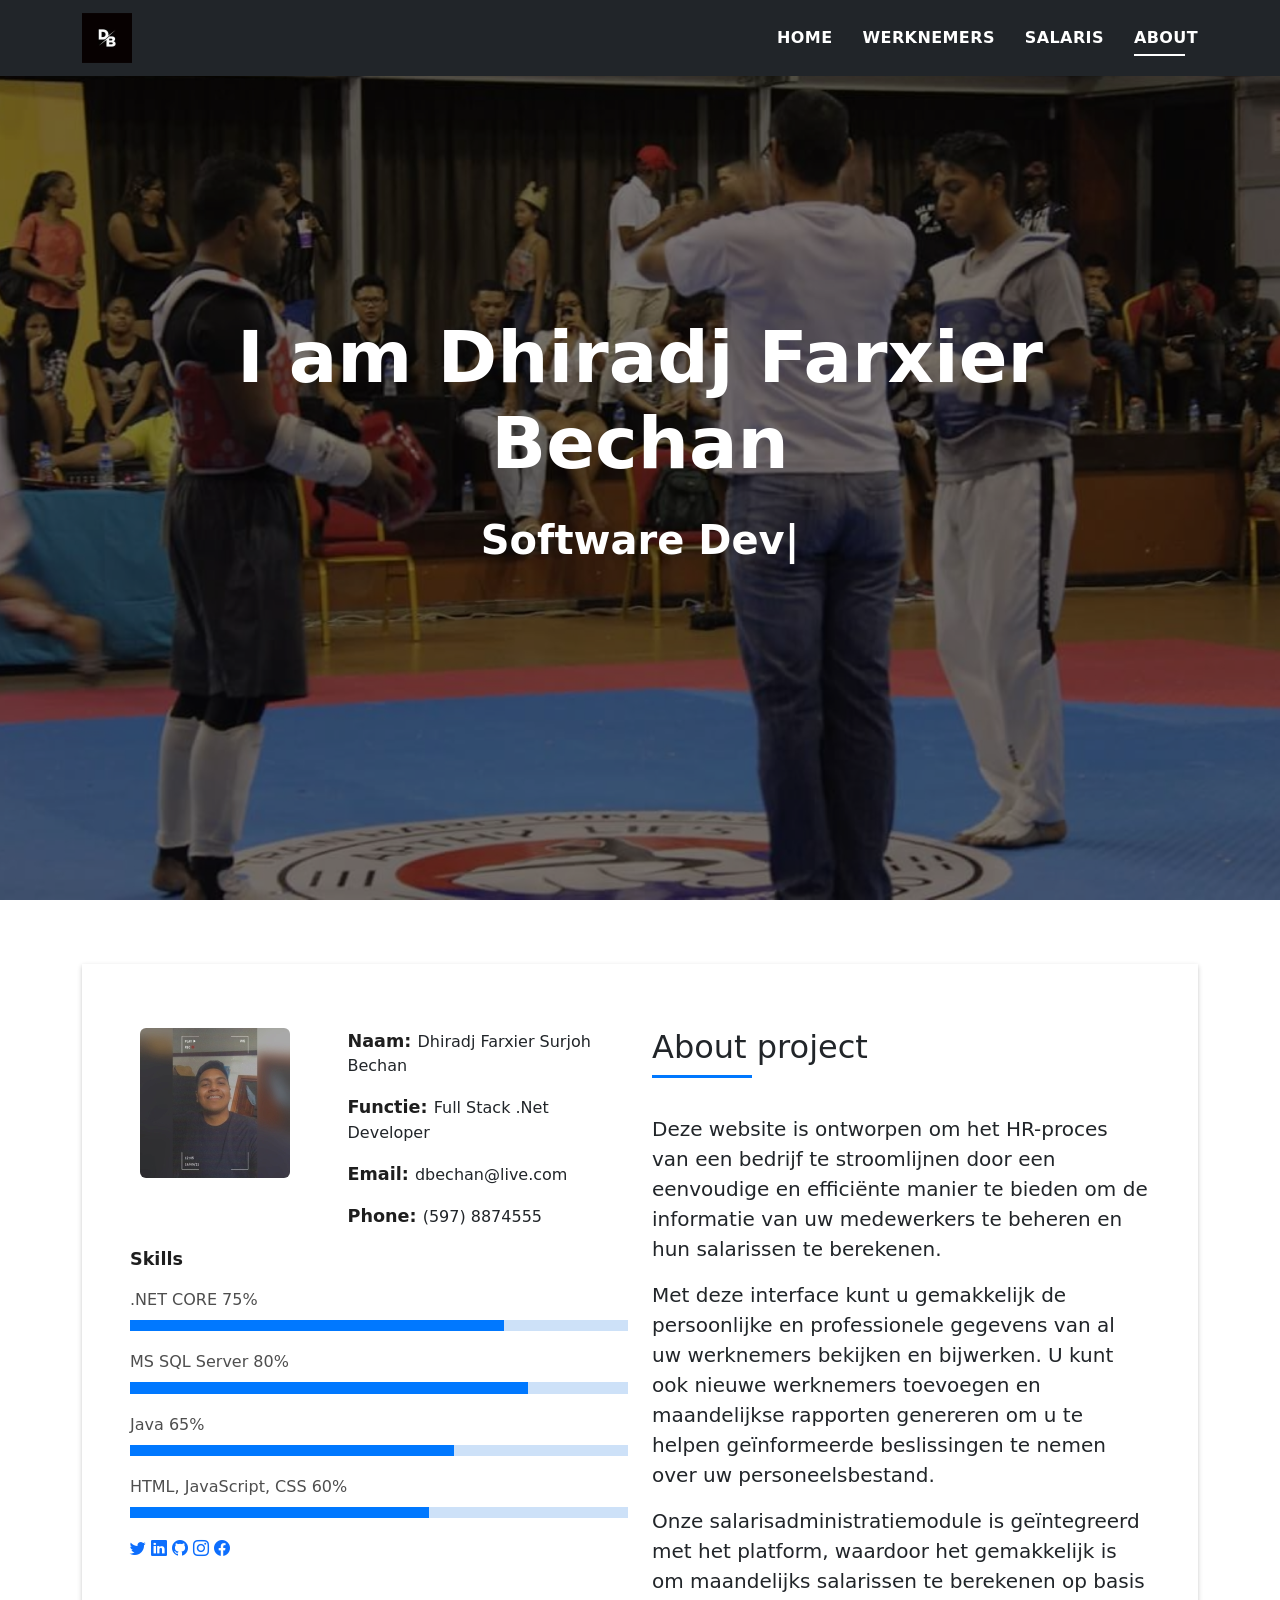
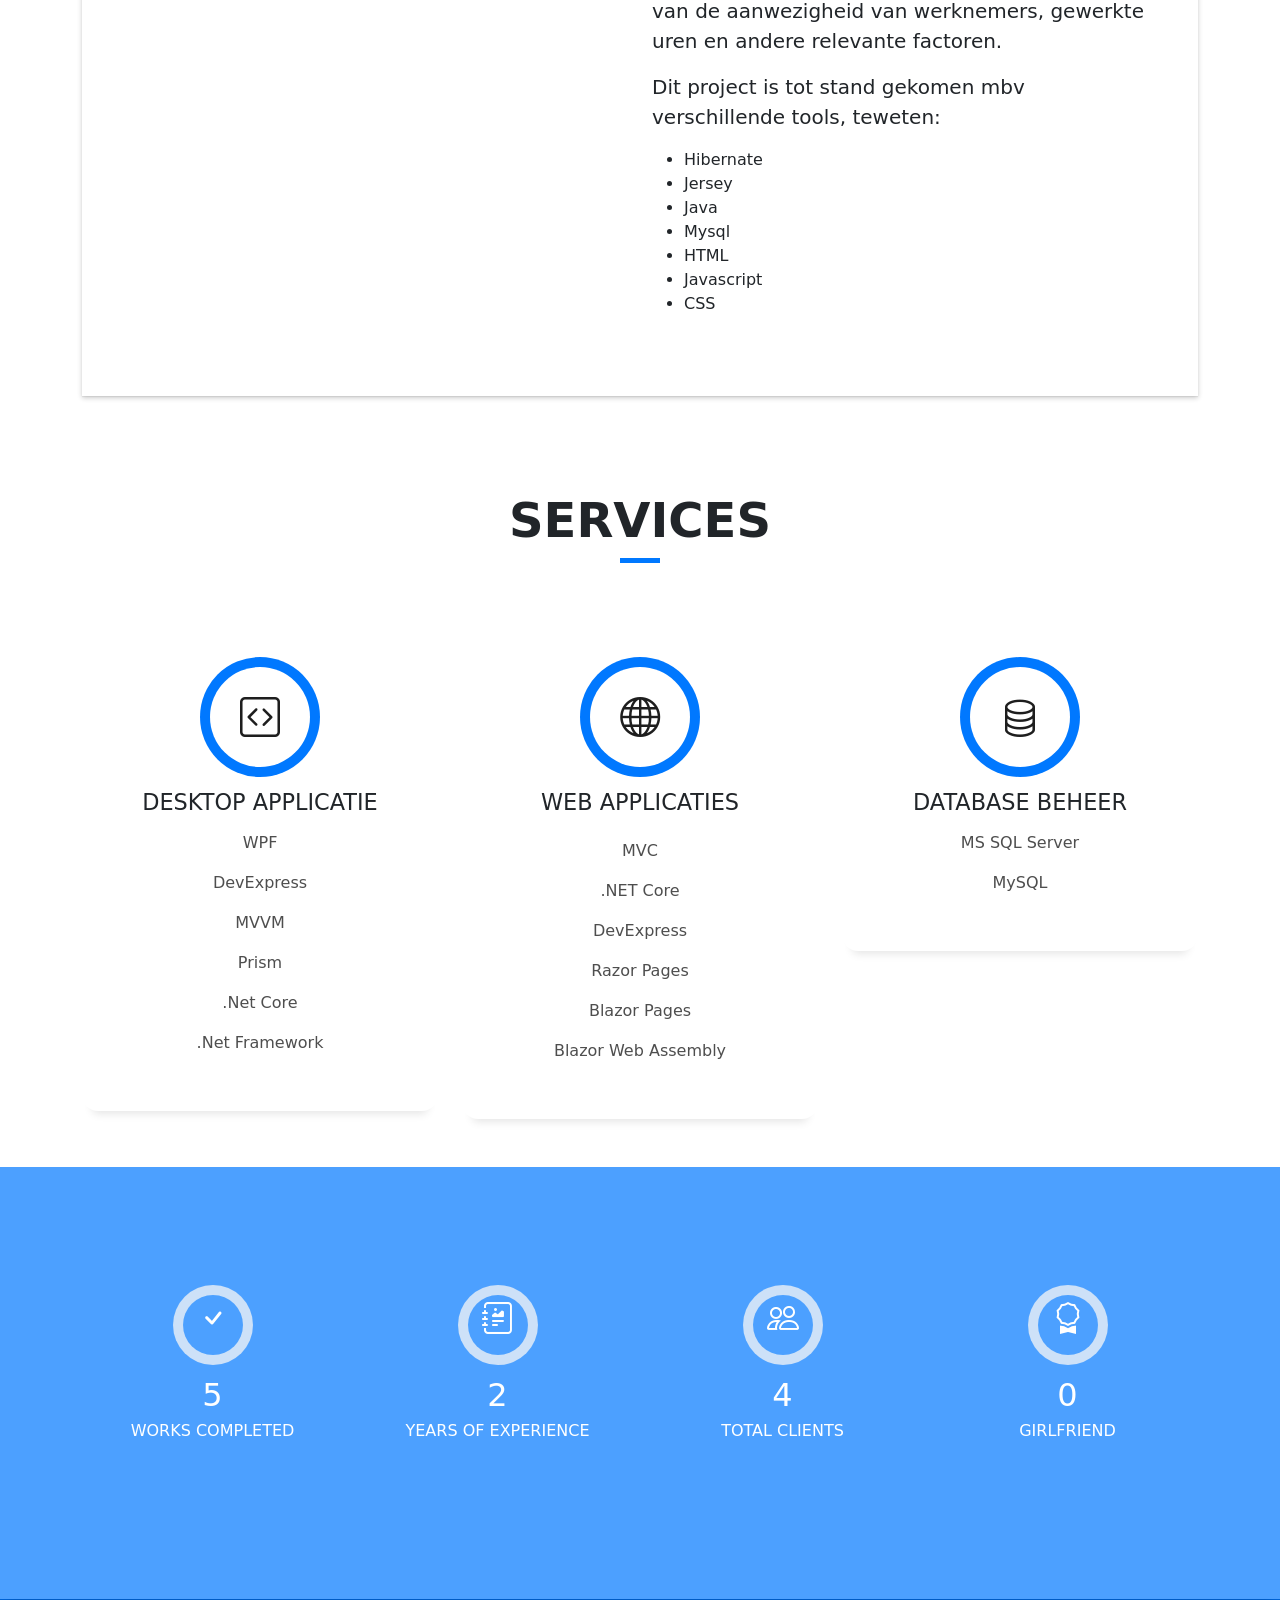
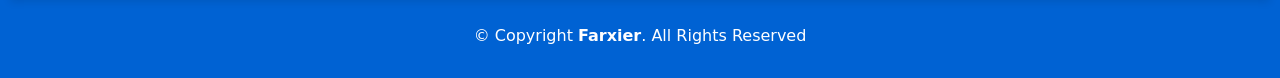
==== src/main/WebApp/html/About.html @ 369d9d8a "Initial commit" ====
<!DOCTYPE html>
<html lang="en">

<head>
  <meta charset="utf-8">
  <meta content="width=device-width, initial-scale=1.0" name="viewport">

  <title>About</title>
  <meta content="" name="description">
  <meta content="" name="keywords">

  <!-- Favicons -->
  <!--<link href="../assets/img/favicon.png" rel="icon">
  <link href="../assets/img/apple-touch-icon.png" rel="apple-touch-icon">
-->
  <!-- Vendor CSS Files -->
  <link href="../assets/vendor/bootstrap/css/bootstrap.min.css" rel="stylesheet">
  <link href="../assets/vendor/bootstrap-icons/bootstrap-icons.css" rel="stylesheet">
  <link href="../assets/vendor/glightbox/css/glightbox.min.css" rel="stylesheet">
  <link href="../assets/vendor/swiper/swiper-bundle.min.css" rel="stylesheet">

  <!-- Template Main CSS File -->
  <link rel="stylesheet" href="../css/style.css">
  <link href="https://cdn.jsdelivr.net/npm/bootstrap@5.3.0-alpha1/dist/css/bootstrap.min.css" rel="stylesheet" integrity="sha384-GLhlTQ8iRABdZLl6O3oVMWSktQOp6b7In1Zl3/Jr59b6EGGoI1aFkw7cmDA6j6gD" crossorigin="anonymous">


</head>

<body>

<header>
  <nav class="navbar fixed-top navbar-expand-lg navbar-dark bg-dark">
    <div class="container">
      <a class="navbar-brand" href="HomePage.html"><img src="../assets/DB.jpeg" width="50" height="50" alt="Bootstrap"></a>
      <nav id="navbar" class="navbar">
        <ul>
          <li><a class="nav-link scrollto " href="HomePage.html">Home</a></li>
          <li><a class="nav-link scrollto " href="Werknemer.html">Werknemers</a></li>
          <li><a class="nav-link scrollto " href="Salaris.html">Salaris</a></li>
          <li><a class="nav-link scrollto active" href="About.html">About</a></li>
        </ul>
        <i class="bi bi-list mobile-nav-toggle"></i>
      </nav><!-- .navbar -->
    </div>
  </nav>
</header>


  <!-- ======= Hero Section ======= -->
  <div id="hero" class="hero route bg-image" style="background-image: url(../assets/img/TKD.jpg)">
    <div class="overlay-itro"></div>
    <div class="hero-content display-table">
      <div class="table-cell">
        <div class="container">
          <!--<p class="display-6 color-d">Hello, world!</p>-->
          <h1 class="hero-title mb-4">I am Dhiradj Farxier Bechan</h1>
          <p class="hero-subtitle"><span class="typed" data-typed-items="Software Developer, Voetballer, Taekwondoka"></span></p>
          <!--<p class="pt-3"><a class="btn btn-primary btn js-scroll px-4" href="#about" role="button">Learn More</a></p>-->
        </div>
      </div>
    </div>
  </div><!-- End Hero Section -->

  <main id="main">

    <!-- ======= About Section ======= -->
    <section id="about" class="about-mf sect-pt4 route">
      <div class="container">
        <div class="row">
          <div class="col-sm-12">
            <div class="box-shadow-full">
              <div class="row">
                <div class="col-md-6">
                  <div class="row">
                    <div class="col-sm-6 col-md-5">
                      <div class="about-img">
                        <img src="../assets/img/DB12.jpg" class="img-fluid rounded b-shadow-a" alt="">
                      </div>
                    </div>
                    <div class="col-sm-6 col-md-7">
                      <div class="about-info">
                        <p><span class="title-s">Naam: </span> <span>Dhiradj Farxier Surjoh Bechan</span></p>
                        <p><span class="title-s">Functie: </span> <span>Full Stack .Net Developer</span></p>
                        <p><span class="title-s">Email: </span> <span>dbechan@live.com</span></p>
                        <p><span class="title-s">Phone: </span> <span>(597) 8874555</span></p>
                      </div>
                    </div>
                  </div>
                  <div class="skill-mf">
                    <p class="title-s">Skills</p>
                    <span>.NET CORE</span> <span class="pull-right">75%</span>
                    <div class="progress">
                      <div class="progress-bar" role="progressbar" style="width: 75%;" aria-valuenow="75" aria-valuemin="0" aria-valuemax="100"></div>
                    </div>
                    <span>MS SQL Server</span> <span class="pull-right">80%</span>
                    <div class="progress">
                      <div class="progress-bar" role="progressbar" style="width: 80%" aria-valuenow="80" aria-valuemin="0" aria-valuemax="100"></div>
                    </div>
                    <span>Java</span> <span class="pull-right">65%</span>
                    <div class="progress">
                      <div class="progress-bar" role="progressbar" style="width: 65%" aria-valuenow="65" aria-valuemin="0" aria-valuemax="100"></div>
                    </div>
                    <span>HTML, JavaScript, CSS</span> <span class="pull-right">60%</span>
                    <div class="progress">
                      <div class="progress-bar" role="progressbar" style="width: 60%" aria-valuenow="60" aria-valuemin="0" aria-valuemax="100"></div>
                    </div>
                    <div class="social-links">
                      <a class="twitter" href="https://twitter.com/DHIRADJFSBECHAN"><i class="bi bi-twitter"></i></a>
                      <a class="linkedin" href="https://www.linkedin.com/in/dhiradj-bechan-456a731a1/"><i class="bi bi-linkedin "></i></a>
                      <a class="github" href="https://github.com/FarxierB"><i class="bi bi-github "></i></a>
                      <a class="instagram" href="https://www.instagram.com/dhiradj_b/"><i class="bi bi-instagram "></i></a>
                      <a class="facebook" href="https://www.facebook.com/dhiradj.bechan/"><i class="bi bi-facebook "></i></a>
                    </div>
                  </div>
                </div>
                <div class="col-md-6">
                  <div class="about-me pt-4 pt-md-0">
                    <div class="title-box-2">
                      <h5 class="title-left">
                        About project
                      </h5>
                    </div>
                    <p class="lead">
                      Deze website is ontworpen om het HR-proces van een bedrijf te stroomlijnen door een eenvoudige en efficiënte manier te bieden om de
                      informatie van uw medewerkers te beheren en hun salarissen te berekenen.
                    </p>
                    <p class="lead">
                      Met deze interface kunt u gemakkelijk de persoonlijke en professionele gegevens van al uw werknemers bekijken en bijwerken.
                      U kunt ook nieuwe werknemers toevoegen en maandelijkse rapporten genereren om u te helpen geïnformeerde beslissingen te nemen over uw personeelsbestand.
                    </p>
                    <p class="lead">
                      Onze salarisadministratiemodule is geïntegreerd met het platform, waardoor het gemakkelijk is om maandelijks salarissen te
                      berekenen op basis van de aanwezigheid van werknemers, gewerkte uren en andere relevante factoren.
                  </p>
                    <p class="lead">
                    Dit project is tot stand gekomen mbv verschillende tools, teweten:
                    <ul>
                      <li>Hibernate</li>
                      <li>Jersey</li>
                      <li>Java</li>
                      <li>Mysql</li>
                      <li>HTML</li>
                      <li>Javascript</li>
                      <li>CSS</li>
                    </ul>
                    </p>
                  </div>
                </div>
              </div>
            </div>
          </div>
        </div>
      </div>
    </section><!-- End About Section -->

    <!-- ======= Services Section ======= -->
    <section id="services" class="services-mf pt-5 route">
      <div class="container">
        <div class="row">
          <div class="col-sm-12">
            <div class="title-box text-center">
              <h3 class="title-a">
                Services
              </h3>
              <!--<p class="subtitle-a">
                De services die ik provide zijn:
              </p>-->
              <div class="line-mf"></div>
            </div>
          </div>
        </div>
        <div class="row">
          <div class="col-md-4">
            <div class="service-box">
              <div class="service-ico">
                <span class="ico-circle"><i class="bi bi-code-square"></i></span>
              </div>
              <div class="service-content">
                <h2 class="s-title">Desktop Applicatie</h2>
                <p class="s-description text-center"> WPF </p>
                <p class="s-description text-center"> DevExpress</p>
                <p class="s-description text-center"> MVVM </p>
                <p class="s-description text-center"> Prism </p>
                <p class="s-description text-center"> .Net Core</p>
                <p class="s-description text-center"> .Net Framework</p>
              </div>
            </div>
          </div>
          <div class="col-md-4">
            <div class="service-box">
              <div class="service-ico">
                <span class="ico-circle"><i class="bi bi-globe"></i></span>
              </div>
              <div class="service-content">
                <h2 class="s-title">Web Applicaties</h2>
                <p class="s-description text-center">
                <p class="s-description text-center"> MVC </p>
                <p class="s-description text-center"> .NET Core</p>
                <p class="s-description text-center"> DevExpress </p>
                <p class="s-description text-center"> Razor Pages</p>
                <p class="s-description text-center"> Blazor Pages</p>
                <p class="s-description text-center"> Blazor Web Assembly</p>
              </div>
            </div>
          </div>
          <div class="col-md-4">
            <div class="service-box">
              <div class="service-ico">
                <span class="ico-circle"><i class="bi bi-database"></i></span>
              </div>
              <div class="service-content">
                <h2 class="s-title">Database Beheer</h2>
                <p class="s-description text-center"> MS SQL Server </p>
                <p class="s-description text-center"> MySQL</p>
            </div>
          </div>
          <!--<div class="col-md-4">
            <div class="service-box">
              <div class="service-ico">
                <span class="ico-circle"><i class="bi bi-binoculars"></i></span>
              </div>
              <div class="service-content">
                <h2 class="s-title">Responsive Design</h2>
                <p class="s-description text-center">
                  Lorem ipsum dolor sit amet consectetur adipisicing elit. Magni adipisci eaque autem fugiat! Quia,
                  provident vitae! Magni
                  tempora perferendis eum non provident.
                </p>
              </div>
            </div>
          </div>
          <div class="col-md-4">
            <div class="service-box">
              <div class="service-ico">
                <span class="ico-circle"><i class="bi bi-brightness-high"></i></span>
              </div>
              <div class="service-content">
                <h2 class="s-title">Graphic Design</h2>
                <p class="s-description text-center">
                  Lorem ipsum dolor sit amet consectetur adipisicing elit. Magni adipisci eaque autem fugiat! Quia,
                  provident vitae! Magni
                  tempora perferendis eum non provident.
                </p>
              </div>
            </div>
          </div>
          <div class="col-md-4">
            <div class="service-box">
              <div class="service-ico">
                <span class="ico-circle"><i class="bi bi-calendar4-week"></i></span>
              </div>
              <div class="service-content">
                <h2 class="s-title">Marketing Services</h2>
                <p class="s-description text-center">
                  Lorem ipsum dolor sit amet consectetur adipisicing elit. Magni adipisci eaque autem fugiat! Quia,
                  provident vitae! Magni
                  tempora perferendis eum non provident.
                </p>
              </div>
            </div>
          </div>-->
        </div>
        </div>
      </div>
    </section><!-- End Services Section -->

    <!-- ======= Counter Section ======= -->
    <div class="section-counter paralax-mf bg-image" style="background-image: url(../assets/img/counters-bg.jpg)">
      <div class="overlay-mf"></div>
      <div class="container position-relative">
        <div class="row">
          <div class="col-sm-3 col-lg-3">
            <div class="counter-box  pt-4 pt-md-0">
              <div class="counter-ico">
                <span class="ico-circle"><i class="bi bi-check"></i></span>
              </div>
              <div class="counter-num">
                <p data-purecounter-start="0" data-purecounter-end="10" data-purecounter-duration="1" class="counter purecounter"></p>
                <span class="counter-text">WORKS COMPLETED</span>
              </div>
            </div>
          </div>
          <div class="col-sm-3 col-lg-3">
            <div class="counter-box pt-4 pt-md-0">
              <div class="counter-ico">
                <span class="ico-circle"><i class="bi bi-journal-richtext"></i></span>
              </div>
              <div class="counter-num">
                <p data-purecounter-start="0" data-purecounter-end="4" data-purecounter-duration="1" class="counter purecounter"></p>
                <span class="counter-text">YEARS OF EXPERIENCE</span>
              </div>
            </div>
          </div>
          <div class="col-sm-3 col-lg-3">
            <div class="counter-box pt-4 pt-md-0">
              <div class="counter-ico">
                <span class="ico-circle"><i class="bi bi-people"></i></span>
              </div>
              <div class="counter-num">
                <p data-purecounter-start="0" data-purecounter-end="8" data-purecounter-duration="1" class="counter purecounter"></p>
                <span class="counter-text">TOTAL CLIENTS</span>
              </div>
            </div>
          </div>
          <div class="col-sm-3 col-lg-3">
            <div class="counter-box pt-4 pt-md-0">
              <div class="counter-ico">
                <span class="ico-circle"><i class="bi bi-award"></i></span>
              </div>
              <div class="counter-num">
                <p data-purecounter-start="0" data-purecounter-end="1" data-purecounter-duration="1" class="counter purecounter"></p>
                <span class="counter-text">GIRLFRIEND</span>
              </div>
            </div>
          </div>
        </div>
      </div>
    </div><!-- End Counter Section -->

    <!-- ======= Portfolio Section =======
    <section id="work" class="portfolio-mf sect-pt4 route">
      <div class="container">
        <div class="row">
          <div class="col-sm-12">
            <div class="title-box text-center">
              <h3 class="title-a">
                Portfolio
              </h3>
              <p class="subtitle-a">
                Lorem ipsum, dolor sit amet consectetur adipisicing elit.
              </p>
              <div class="line-mf"></div>
            </div>
          </div>
        </div>
        <div class="row">
          <div class="col-md-4">
            <div class="work-box">
              <a href="../assets/img/work-1.jpg" data-gallery="portfolioGallery" class="portfolio-lightbox">
                <div class="work-img">
                  <img src="../assets/img/work-1.jpg" alt="" class="img-fluid">
                </div>
              </a>
              <div class="work-content">
                <div class="row">
                  <div class="col-sm-8">
                    <h2 class="w-title">Lorem impsum dolor</h2>
                    <div class="w-more">
                      <span class="w-ctegory">Web Design</span> / <span class="w-date">18 Sep. 2018</span>
                    </div>
                  </div>
                  <div class="col-sm-4">
                    <div class="w-like">
                      <a href="#"> <span class="bi bi-plus-circle"></span></a>
                    </div>
                  </div>
                </div>
              </div>
            </div>
          </div>
          <div class="col-md-4">
            <div class="work-box">
              <a href="../assets/img/work-2.jpg" data-gallery="portfolioGallery" class="portfolio-lightbox">
                <div class="work-img">
                  <img src="../assets/img/work-2.jpg" alt="" class="img-fluid">
                </div>
              </a>
              <div class="work-content">
                <div class="row">
                  <div class="col-sm-8">
                    <h2 class="w-title">Loreda Cuno Nere</h2>
                    <div class="w-more">
                      <span class="w-ctegory">Web Design</span> / <span class="w-date">18 Sep. 2018</span>
                    </div>
                  </div>
                  <div class="col-sm-4">
                    <div class="w-like">
                      <a href="#"> <span class="bi bi-plus-circle"></span></a>
                    </div>
                  </div>
                </div>
              </div>
            </div>
          </div>
          <div class="col-md-4">
            <div class="work-box">
              <a href="../assets/img/work-3.jpg" data-gallery="portfolioGallery" class="portfolio-lightbox">
                <div class="work-img">
                  <img src="../assets/img/work-3.jpg" alt="" class="img-fluid">
                </div>
              </a>
              <div class="work-content">
                <div class="row">
                  <div class="col-sm-8">
                    <h2 class="w-title">Mavrito Lana Dere</h2>
                    <div class="w-more">
                      <span class="w-ctegory">Web Design</span> / <span class="w-date">18 Sep. 2018</span>
                    </div>
                  </div>
                  <div class="col-sm-4">
                    <div class="w-like">
                      <a href="portfolio-details.html"> <span class="bi bi-plus-circle"></span></a>
                    </div>
                  </div>
                </div>
              </div>
            </div>
          </div>
          <div class="col-md-4">
            <div class="work-box">
              <a href="../assets/img/work-4.jpg" data-gallery="portfolioGallery" class="portfolio-lightbox">
                <div class="work-img">
                  <img src="../assets/img/work-4.jpg" alt="" class="img-fluid">
                </div>
              </a>
              <div class="work-content">
                <div class="row">
                  <div class="col-sm-8">
                    <h2 class="w-title">Bindo Laro Cado</h2>
                    <div class="w-more">
                      <span class="w-ctegory">Web Design</span> / <span class="w-date">18 Sep. 2018</span>
                    </div>
                  </div>
                  <div class="col-sm-4">
                    <div class="w-like">
                      <a href="portfolio-details.html"> <span class="bi bi-plus-circle"></span></a>
                    </div>
                  </div>
                </div>
              </div>
            </div>
          </div>
          <div class="col-md-4">
            <div class="work-box">
              <a href="../assets/img/work-5.jpg" data-gallery="portfolioGallery" class="portfolio-lightbox">
                <div class="work-img">
                  <img src="../assets/img/work-5.jpg" alt="" class="img-fluid">
                </div>
              </a>
              <div class="work-content">
                <div class="row">
                  <div class="col-sm-8">
                    <h2 class="w-title">Studio Lena Mado</h2>
                    <div class="w-more">
                      <span class="w-ctegory">Web Design</span> / <span class="w-date">18 Sep. 2018</span>
                    </div>
                  </div>
                  <div class="col-sm-4">
                    <div class="w-like">
                      <a href="portfolio-details.html"> <span class="bi bi-plus-circle"></span></a>
                    </div>
                  </div>
                </div>
              </div>
            </div>
          </div>
          <div class="col-md-4">
            <div class="work-box">
              <a href="../assets/img/work-6.jpg" data-gallery="portfolioGallery" class="portfolio-lightbox">
                <div class="work-img">
                  <img src="../assets/img/work-6.jpg" alt="" class="img-fluid">
                </div>
              </a>
              <div class="work-content">
                <div class="row">
                  <div class="col-sm-8">
                    <h2 class="w-title">Studio Big Bang</h2>
                    <div class="w-more">
                      <span class="w-ctegory">Web Design</span> / <span class="w-date">18 Sep. 2017</span>
                    </div>
                  </div>
                  <div class="col-sm-4">
                    <div class="w-like">
                      <a href="portfolio-details.html"> <span class="bi bi-plus-circle"></span></a>
                    </div>
                  </div>
                </div>
              </div>
            </div>
          </div>

        </div>
      </div>
    </section> End Portfolio Section
-->
<!--
     ======= Testimonials Section =======
    <div class="testimonials paralax-mf bg-image" style="background-image: url(../assets/img/overlay-bg.jpg)">
      <div class="overlay-mf"></div>
      <div class="container">
        <div class="row">
          <div class="col-md-12">

            <div class="testimonials-slider swiper" data-aos="fade-up" data-aos-delay="100">
              <div class="swiper-wrapper">

                <div class="swiper-slide">
                  <div class="testimonial-box">
                    <div class="author-test">
                      <img src="../assets/img/testimonial-2.jpg" alt="" class="rounded-circle b-shadow-a">
                      <span class="author">Xavi Alonso</span>
                    </div>
                    <div class="content-test">
                      <p class="description lead">
                        Curabitur arcu erat, accumsan id imperdiet et, porttitor at sem. Lorem ipsum dolor sit amet,
                        consectetur adipiscing elit.
                      </p>
                    </div>
                  </div>
                </div> End testimonial item

                <div class="swiper-slide">
                  <div class="testimonial-box">
                    <div class="author-test">
                      <img src="../assets/img/testimonial-4.jpg" alt="" class="rounded-circle b-shadow-a">
                      <span class="author">Marta Socrate</span>
                    </div>
                    <div class="content-test">
                      <p class="description lead">
                        Curabitur arcu erat, accumsan id imperdiet et, porttitor at sem. Lorem ipsum dolor sit amet,
                        consectetur adipiscing elit.
                      </p>
                    </div>
                  </div>
                </div> End testimonial item
              </div>
              <div class="swiper-pagination"></div>
            </div>

             <div id="testimonial-mf" class="owl-carousel owl-theme">

        </div>
          </div>
        </div>
      </div>
    </div> End Testimonials Section
-->
<!--

     ======= Blog Section =======
    <section id="blog" class="blog-mf sect-pt4 route">
      <div class="container">
        <div class="row">
          <div class="col-sm-12">
            <div class="title-box text-center">
              <h3 class="title-a">
                Blog
              </h3>
              <p class="subtitle-a">
                Lorem ipsum, dolor sit amet consectetur adipisicing elit.
              </p>
              <div class="line-mf"></div>
            </div>
          </div>
        </div>
        <div class="row">
          <div class="col-md-4">
            <div class="card card-blog">
              <div class="card-img">
                <a href="blog-single.html"><img src="../assets/img/post-1.jpg" alt="" class="img-fluid"></a>
              </div>
              <div class="card-body">
                <div class="card-category-box">
                  <div class="card-category">
                    <h6 class="category">Travel</h6>
                  </div>
                </div>
                <h3 class="card-title"><a href="blog-single.html">See more ideas about Travel</a></h3>
                <p class="card-description">
                  Proin eget tortor risus. Pellentesque in ipsum id orci porta dapibus. Praesent sapien massa, convallis
                  a pellentesque nec,
                  egestas non nisi.
                </p>
              </div>
              <div class="card-footer">
                <div class="post-author">
                  <a href="#">
                    <img src="../assets/img/testimonial-2.jpg" alt="" class="avatar rounded-circle">
                    <span class="author">Morgan Freeman</span>
                  </a>
                </div>
                <div class="post-date">
                  <span class="bi bi-clock"></span> 10 min
                </div>
              </div>
            </div>
          </div>
          <div class="col-md-4">
            <div class="card card-blog">
              <div class="card-img">
                <a href="blog-single.html"><img src="../assets/img/post-2.jpg" alt="" class="img-fluid"></a>
              </div>
              <div class="card-body">
                <div class="card-category-box">
                  <div class="card-category">
                    <h6 class="category">Web Design</h6>
                  </div>
                </div>
                <h3 class="card-title"><a href="blog-single.html">See more ideas about Travel</a></h3>
                <p class="card-description">
                  Proin eget tortor risus. Pellentesque in ipsum id orci porta dapibus. Praesent sapien massa, convallis
                  a pellentesque nec,
                  egestas non nisi.
                </p>
              </div>
              <div class="card-footer">
                <div class="post-author">
                  <a href="#">
                    <img src="../assets/img/testimonial-2.jpg" alt="" class="avatar rounded-circle">
                    <span class="author">Morgan Freeman</span>
                  </a>
                </div>
                <div class="post-date">
                  <span class="bi bi-clock"></span> 10 min
                </div>
              </div>
            </div>
          </div>
          <div class="col-md-4">
            <div class="card card-blog">
              <div class="card-img">
                <a href="blog-single.html"><img src="../assets/img/post-3.jpg" alt="" class="img-fluid"></a>
              </div>
              <div class="card-body">
                <div class="card-category-box">
                  <div class="card-category">
                    <h6 class="category">Web Design</h6>
                  </div>
                </div>
                <h3 class="card-title"><a href="blog-single.html">See more ideas about Travel</a></h3>
                <p class="card-description">
                  Proin eget tortor risus. Pellentesque in ipsum id orci porta dapibus. Praesent sapien massa, convallis
                  a pellentesque nec,
                  egestas non nisi.
                </p>
              </div>
              <div class="card-footer">
                <div class="post-author">
                  <a href="#">
                    <img src="../assets/img/testimonial-2.jpg" alt="" class="avatar rounded-circle">
                    <span class="author">Morgan Freeman</span>
                  </a>
                </div>
                <div class="post-date">
                  <span class="bi bi-clock"></span> 10 min
                </div>
              </div>
            </div>
          </div>
        </div>
      </div>
    </section> End Blog Section
-->


  </main><!-- End #main -->

  <!-- ======= Footer ======= -->
  <footer>
    <div class="container">
      <div class="row">
        <div class="col-sm-12">
          <div class="copyright-box">
            <p class="copyright">&copy; Copyright <strong>Farxier</strong>. All Rights Reserved</p>
          </div>
        </div>
      </div>
    </div>
  </footer><!-- End  Footer -->

  <div id="preloader"></div>
  <a href="#" class="back-to-top d-flex align-items-center justify-content-center"><i class="bi bi-arrow-up-short"></i></a>

  <!-- Vendor JS Files -->
  <script src="../assets/vendor/purecounter/purecounter_vanilla.js"></script>
  <script src="../assets/vendor/bootstrap/js/bootstrap.bundle.min.js"></script>
  <script src="../assets/vendor/glightbox/js/glightbox.min.js"></script>
  <script src="../assets/vendor/swiper/swiper-bundle.min.js"></script>
  <script src="../assets/vendor/typed.js/typed.min.js"></script>
  <script src="../assets/vendor/php-email-form/validate.js"></script>

  <!-- Template Main JS File -->
  <script src="../assets/js/main.js"></script>

<script src="https://cdn.jsdelivr.net/npm/bootstrap@5.3.0-alpha1/dist/js/bootstrap.bundle.min.js" integrity="sha384-w76AqPfDkMBDXo30jS1Sgez6pr3x5MlQ1ZAGC+nuZB+EYdgRZgiwxhTBTkF7CXvN" crossorigin="anonymous"></script>
<script src="https://cdn.jsdelivr.net/npm/@popperjs/core@2.11.6/dist/umd/popper.min.js" integrity="sha384-oBqDVmMz9ATKxIep9tiCxS/Z9fNfEXiDAYTujMAeBAsjFuCZSmKbSSUnQlmh/jp3" crossorigin="anonymous"></script>
<script src="https://cdn.jsdelivr.net/npm/bootstrap@5.3.0-alpha1/dist/js/bootstrap.min.js" integrity="sha384-mQ93GR66B00ZXjt0YO5KlohRA5SY2XofN4zfuZxLkoj1gXtW8ANNCe9d5Y3eG5eD" crossorigin="anonymous"></script>

</body>

</html>
---- src/main/WebApp/css/style.css ----
.gradient-custom {
    background: #13274F;  /* fallback for old browsers */
   /* background: -webkit-linear-gradient(to right, #3498db, #2c3e50);  !* Chrome 10-25, Safari 5.1-6 *!
    background: linear-gradient(to right, #3498db, #2c3e50); !* W3C, IE 10+/ Edge, Firefox 16+, Chrome 26+, Opera 12+, Safari 7+ *!
*/
}

.carousel-item {
    background-size: cover;
    height: 20rem;
    background: transparent;
}

.container1 {
    position: absolute;
    color: black;
    bottom: 15px;
    left: 0;
    right: 0;
}

.container2 {
    position: absolute;
    top: 0;
    left: 0;
    right: 0;
}

.overlay-image {
    bottom: 0;
    left: 0;
    right: 0;
    top: 0;
    width: 100%;
    height: 100%;
}

.logo-image{
    width: 10rem;
    length: 5rem;
    margin-right: 50px;
}





.gradient-custom-3 {
    /* fallback for old browsers */
    background: #84fab0;

    /* Chrome 10-25, Safari 5.1-6 */
    background: -webkit-linear-gradient(to right, rgba(132, 250, 176, 0.5), rgba(143, 211, 244, 0.5));

    /* W3C, IE 10+/ Edge, Firefox 16+, Chrome 26+, Opera 12+, Safari 7+ */
    background: linear-gradient(to right, rgba(132, 250, 176, 0.5), rgba(143, 211, 244, 0.5))
}
.gradient-custom-4 {
    /* fallback for old browsers */
    background: #84fab0;

    /* Chrome 10-25, Safari 5.1-6 */
    background: -webkit-linear-gradient(to right, rgba(132, 250, 176, 1), rgba(143, 211, 244, 1));

    /* W3C, IE 10+/ Edge, Firefox 16+, Chrome 26+, Opera 12+, Safari 7+ */
    background: linear-gradient(to right, rgba(132, 250, 176, 1), rgba(143, 211, 244, 1))
}



/*--------------------------------------------------------------
# General
--------------------------------------------------------------*/
body {
    background-color: #f5f5f5;
    color: #4e4e4e;
}

h1,
h2,
h3,
h4,
h5,
h6 {
    color: #1e1e1e;
}

a {
    color: #1e1e1e;
    text-decoration: none;
    transition: all 0.5s ease-in-out;
}

a:hover {
    color: #0078ff;
    text-decoration: none;
    transition: all 0.5s ease-in-out;
}

.p-r {
    position: relative;
}

.color-a {
    text-decoration: none;
    color: #0078ff;
}

.color-d {
    color: #f5f5f5;
}

.color-text-a {
    text-decoration: none;
    color: #4e4e4e;
}

.box-shadow,
.card-blog,
.work-box,
.service-box,
.paralax-mf {
    box-shadow: 0 13px 8px -10px rgba(0, 0, 0, 0.1);
}

.box-shadow-a,
.button:hover {
    text-decoration: none;
    box-shadow: 0 0 0 4px #cde1f8;
}

.display-5 {
    font-size: 2.5rem;
    font-weight: 300;
    line-height: 1.1;
}

.display-6 {
    font-size: 2rem;
    font-weight: 300;
    line-height: 1.1;
}

.avatar {
    width: 32px;
    height: 32px;
    margin-right: 4px;
    overflow: hidden;
}

.bg-image {
    background-repeat: no-repeat;
    background-attachment: fixed;
    background-size: cover;
    background-position: center center;
}

@media (max-width: 1024px) {
    .bg-image {
        background-attachment: scroll;
    }
}

.overlay-mf {
    background-color: #0078ff;
}

.overlay-mf {
    position: absolute;
    top: 0;
    left: 0px;
    padding: 0;
    height: 100%;
    width: 100%;
    opacity: 0.7;
}

.paralax-mf {
    position: relative;
    padding: 8rem 0;
}

.display-table {
    width: 100%;
    height: 100%;
    display: table;
}

.table-cell {
    display: table-cell;
    vertical-align: middle;
}

/*--/ Sections /--*/
.sect-4 {
    padding: 4rem 0;
}

.sect-pt4 {
    padding-top: 4rem;
}

.sect-mt4 {
    margin-top: 4rem;
}

/*--/ Title s /--*/
.title-s {
    font-weight: 600;
    color: #1e1e1e;
    font-size: 1.1rem;
}

/*--/ Title A /--*/
.title-box {
    margin-bottom: 4rem;
}

.title-a {
    text-decoration: none;
    font-size: 3rem;
    font-weight: bold;
    text-transform: uppercase;
}

.subtitle-a {
    text-decoration: none;
    color: #4e4e4e;
}

.line-mf {
    width: 40px;
    height: 5px;
    background-color: #0078ff;
    margin: 0 auto;
}

/*--/ Title Left /--*/
.title-box-2 {
    margin-bottom: 3rem;
}

.title-left {
    font-size: 2rem;
    position: relative;
}

.title-left:before {
    content: "";
    position: absolute;
    height: 3px;
    background-color: #0078ff;
    width: 100px;
    bottom: -12px;
}

/*------/ Box /------*/
.box-pl2 {
    padding-left: 2rem;
}

.box-shadow-full {
    padding: 3rem 1.25rem;
    position: relative;
    background-color: #fff;
    margin-bottom: 3rem;
    z-index: 2;
    box-shadow: 0 1px 1px 0 rgba(0, 0, 0, 0.06), 0 2px 5px 0 rgba(0, 0, 0, 0.2);
}

@media (min-width: 768px) {
    .box-shadow-full {
        padding: 3rem;
    }
}

/*------/ Socials /------*/
.socials {
    padding: 1.5rem 0;
}

.socials ul li {
    display: inline-block;
}

.socials .ico-circle {
    height: 40px;
    width: 40px;
    font-size: 1.2rem;
    border-radius: 50%;
    line-height: 1.6;
    margin: 0 15px 0 0;
    box-shadow: 0 0 0 3px #0078ff;
    transition: all 500ms ease;
}

.socials .ico-circle:hover {
    background-color: #0078ff;
    color: #fff;
    box-shadow: 0 0 0 3px #cde1f8;
    transition: all 500ms ease;
}

/*------/ Ul resect /------*/
.ul-resect,
.widget-tags ul,
.widget-sidebar .list-sidebar,
.box-comments .list-comments,
.blog-wrapper .post-meta ul,
.list-ico,
.socials ul {
    list-style: none;
    padding-left: 0;
    margin-bottom: 0;
}

.list-ico {
    line-height: 2;
}

.list-ico span {
    color: #0078ff;
    margin-right: 10px;
}

/*------/ Ico Circle /------*/
.ico-circle {
    height: 100px;
    width: 100px;
    font-size: 2rem;
    border-radius: 50%;
    line-height: 1.55;
    margin: 0 auto;
    text-align: center;
    box-shadow: 0 0 0 10px #0078ff;
    display: block;
}

/*------/ Owl Carousel /------*/
.owl-theme .owl-dots {
    text-align: center;
    margin-top: 18px;
}

.owl-theme .owl-dots .owl-dot {
    display: inline-block;
}

.owl-theme .owl-dots .owl-dot span {
    width: 18px;
    height: 7px;
    margin: 5px 5px;
    background: #cde1f8;
    border: 0px solid #cde1f8;
    display: block;
    transition: all 0.6s ease-in-out;
    cursor: pointer;
}

.owl-theme .owl-dots .owl-dot:hover span {
    background-color: #cde1f8;
}

.owl-theme .owl-dots .owl-dot.active span {
    background-color: #1B1B1B;
    width: 25px;
}

/*--/ Scrolltop s /--*/
.scrolltop-mf {
    position: relative;
    display: none;
}

.scrolltop-mf span {
    z-index: 999;
    position: fixed;
    width: 42px;
    height: 42px;
    background-color: #0078ff;
    opacity: 0.7;
    font-size: 1.6rem;
    line-height: 1.5;
    text-align: center;
    color: #fff;
    top: auto;
    left: auto;
    right: 30px;
    bottom: 50px;
    cursor: pointer;
    border-radius: 50%;
}

/*--------------------------------------------------------------
# Back to top button
--------------------------------------------------------------*/
.back-to-top {
    position: fixed;
    visibility: hidden;
    opacity: 0;
    right: 15px;
    bottom: 15px;
    z-index: 996;
    background: #0078ff;
    width: 40px;
    height: 40px;
    border-radius: 50px;
    transition: all 0.4s;
}

.back-to-top i {
    font-size: 28px;
    color: #fff;
    line-height: 0;
}

.back-to-top:hover {
    background: #298eff;
    color: #fff;
}

.back-to-top.active {
    visibility: visible;
    opacity: 1;
}

/*------/ Prelaoder /------*/
#preloader {
    position: fixed;
    top: 0;
    left: 0;
    right: 0;
    bottom: 0;
    z-index: 9999;
    overflow: hidden;
    background: #fff;
}

#preloader:before {
    content: "";
    position: fixed;
    top: calc(50% - 30px);
    left: calc(50% - 30px);
    border: 6px solid #f2f2f2;
    border-top: 6px solid #0078ff;
    border-radius: 50%;
    width: 60px;
    height: 60px;
    -webkit-animation: animate-preloader 1s linear infinite;
    animation: animate-preloader 1s linear infinite;
}

@-webkit-keyframes animate-preloader {
    0% {
        transform: rotate(0deg);
    }

    100% {
        transform: rotate(360deg);
    }
}

@keyframes animate-preloader {
    0% {
        transform: rotate(0deg);
    }

    100% {
        transform: rotate(360deg);
    }
}

/*------/ Button /------*/
.button {
    display: inline-block;
    padding: 0.3rem 0.6rem;
    text-align: center;
    vertical-align: middle;
    -webkit-user-select: none;
    -moz-user-select: none;
    user-select: none;
    font-size: 1rem;
    border-radius: 0.3rem;
    border: 1px solid transparent;
    transition: all 500ms ease;
    cursor: pointer;
}

.button:focus {
    outline: 0;
}

.button:hover {
    background-color: #0062d3;
    color: #fff;
    transition: all 500ms ease;
}

.button-a {
    text-decoration: none;
    background-color: #0078ff;
    color: #fff;
    border-color: #cde1f8;
}

.button-big {
    padding: 0.9rem 2.3rem;
    font-size: 1.2rem;
}

.button-rouded {
    border-radius: 5rem;
}

.btn-lg {
    padding: 0.5rem 1rem;
    font-size: 1.25rem;
    line-height: 1.5;
    border-radius: 0.3rem;
}

/*--------------------------------------------------------------
# Header
--------------------------------------------------------------*/
#header {
    transition: all 0.5s;
    z-index: 997;
    padding: 20px 0;
}

#header .logo {
    font-size: 28px;
    margin: 0;
    padding: 0;
    font-weight: 600;
    letter-spacing: 1px;
}

#header .logo a {
    color: #fff;
}

#header .logo img {
    max-height: 40px;
}

#header.header-scrolled {
    background: rgba(0, 0, 0, 0.9);
    padding: 12px 0;
}

/*--------------------------------------------------------------
# Navigation Menu
--------------------------------------------------------------*/
/**
* Desktop Navigation
*/
.navbar {
    padding: 0;
}

.navbar ul {
    margin: 0;
    padding: 0;
    display: flex;
    list-style: none;
    align-items: center;
}

.navbar li {
    position: relative;
}

.navbar>ul>li {
    white-space: nowrap;
    padding: 10px 0 10px 30px;
}

.navbar a,
.navbar a:focus {
    display: flex;
    align-items: center;
    justify-content: space-between;
    color: #fff;
    font-size: 16px;
    font-weight: 600;
    padding: 0;
    white-space: nowrap;
    transition: 0.3s;
    letter-spacing: 0.4px;
    position: relative;
    text-transform: uppercase;
}

.navbar a i,
.navbar a:focus i {
    font-size: 12px;
    line-height: 0;
    margin-left: 5px;
}

.navbar>ul>li>a:before {
    content: "";
    position: absolute;
    width: 100%;
    height: 2px;
    bottom: -6px;
    left: 0;
    width: 0;
    background-color: #fff;
    visibility: hidden;
    transition: all 0.3s ease-in-out 0s;
}

.navbar a:hover:before,
.navbar li:hover>a:before,
.navbar .active:before {
    visibility: visible;
    width: 80%;
}

.navbar a:hover,
.navbar .active,
.navbar .active:focus,
.navbar li:hover>a {
    color: #fff;
}

.navbar .dropdown ul {
    display: block;
    position: absolute;
    left: 30px;
    top: calc(100% + 30px);
    margin: 0;
    padding: 10px 0;
    z-index: 99;
    opacity: 0;
    visibility: hidden;
    background: #fff;
    box-shadow: 0px 0px 30px rgba(127, 137, 161, 0.25);
    transition: 0.3s;
}

.navbar .dropdown ul li {
    min-width: 200px;
}

.navbar .dropdown ul a {
    padding: 10px 20px;
    font-size: 14px;
    text-transform: none;
    color: #4e4e4e;
}

.navbar .dropdown ul a i {
    font-size: 12px;
}

.navbar .dropdown ul a:hover,
.navbar .dropdown ul .active:hover,
.navbar .dropdown ul li:hover>a {
    color: #0078ff;
}

.navbar .dropdown:hover>ul {
    opacity: 1;
    top: 100%;
    visibility: visible;
}

.navbar .dropdown .dropdown ul {
    top: 0;
    left: calc(100% - 30px);
    visibility: hidden;
}

.navbar .dropdown .dropdown:hover>ul {
    opacity: 1;
    top: 0;
    left: 100%;
    visibility: visible;
}

@media (max-width: 1366px) {
    .navbar .dropdown .dropdown ul {
        left: -90%;
    }

    .navbar .dropdown .dropdown:hover>ul {
        left: -100%;
    }
}

/**
* Mobile Navigation
*/
.mobile-nav-toggle {
    color: #fff;
    font-size: 28px;
    cursor: pointer;
    display: none;
    line-height: 0;
    transition: 0.5s;
}

@media (max-width: 991px) {
    .mobile-nav-toggle {
        display: block;
    }

    .navbar ul {
        display: none;
    }
}

.navbar-mobile {
    position: fixed;
    overflow: hidden;
    top: 0;
    right: 0;
    left: 0;
    bottom: 0;
    background: rgba(78, 78, 78, 0.9);
    transition: 0.3s;
    z-index: 999;
}

.navbar-mobile .mobile-nav-toggle {
    position: absolute;
    top: 15px;
    right: 15px;
}

.navbar-mobile ul {
    display: block;
    position: absolute;
    top: 55px;
    right: 15px;
    bottom: 15px;
    left: 15px;
    padding: 10px 0;
    background-color: #fff;
    overflow-y: auto;
    transition: 0.3s;
}

.navbar-mobile>ul>li {
    padding: 0;
}

.navbar-mobile a:hover:before,
.navbar-mobile li:hover>a:before,
.navbar-mobile .active:before {
    visibility: hidden;
}

.navbar-mobile a,
.navbar-mobile a:focus {
    padding: 10px 20px;
    font-size: 15px;
    color: #4e4e4e;
}

.navbar-mobile a:hover,
.navbar-mobile .active,
.navbar-mobile li:hover>a {
    color: #0078ff;
}

.navbar-mobile .getstarted,
.navbar-mobile .getstarted:focus {
    margin: 15px;
}

.navbar-mobile .dropdown ul {
    position: static;
    display: none;
    margin: 10px 20px;
    padding: 10px 0;
    z-index: 99;
    opacity: 1;
    visibility: visible;
    background: #fff;
    box-shadow: 0px 0px 30px rgba(127, 137, 161, 0.25);
}

.navbar-mobile .dropdown ul li {
    min-width: 200px;
}

.navbar-mobile .dropdown ul a {
    padding: 10px 20px;
}

.navbar-mobile .dropdown ul a i {
    font-size: 12px;
}

.navbar-mobile .dropdown ul a:hover,
.navbar-mobile .dropdown ul .active:hover,
.navbar-mobile .dropdown ul li:hover>a {
    color: #0078ff;
}

.navbar-mobile .dropdown>.dropdown-active {
    display: block;
}

/*--------------------------------------------------------------
# Hero Section
--------------------------------------------------------------*/
.hero {
    height: 100vh;
    position: relative;
    color: #fff;
}

.hero .hero-content {
    text-align: center;
    position: absolute;
}

.hero .overlay-itro {
    background-color: rgba(0, 0, 0, 0.6);
    position: absolute;
    top: 0;
    left: 0px;
    padding: 0;
    height: 100%;
    width: 100%;
    opacity: 0.9;
}

.hero .hero-title {
    color: #fff;
    font-weight: 600;
    font-size: 3rem;
}

@media (min-width: 768px) {
    .hero .hero-title {
        font-size: 4.5rem;
    }
}

.hero .hero-subtitle {
    font-size: 1.5rem;
    font-weight: 600;
}

@media (min-width: 768px) {
    .hero .hero-subtitle {
        font-size: 2.5rem;
    }
}

.hero .text-slider-items {
    display: none;
}

.hero-single {
    height: 350px;
}

.hero-single .hero-content {
    margin-top: 30px;
}

.hero-single .hero-title {
    text-transform: uppercase;
    font-size: 3rem;
}

@media (min-width: 768px) {
    .hero-single .hero-title {
        font-size: 3.5rem;
    }
}

.hero-single .breadcrumb {
    background-color: transparent;
    color: #0078ff;
}

.hero-single .breadcrumb .breadcrumb-item:before {
    color: #cde1f8;
}

.hero-single .breadcrumb .breadcrumb-item.active {
    color: #cde1f8;
}

.hero-single .breadcrumb a {
    color: #fff;
}

/*--------------------------------------------------------------
# About
--------------------------------------------------------------*/
.about-mf .box-shadow-full {
    padding-top: 4rem;
    padding-bottom: 4rem;
}

.about-mf .about-img {
    margin-bottom: 2rem;
}

.about-mf .about-img img {
    margin-left: 10px;
}

@media (min-width: 767px) {
    .about-mf .box-pl2 {
        margin-top: 3rem;
        padding-left: 0rem;
    }
}

.skill-mf span {
    color: #4e4e4e;
}

.skill-mf .progress {
    background-color: #cde1f8;
    margin: 0.5rem 0 1.2rem 0;
    border-radius: 0;
    height: 0.7rem;
}

.skill-mf .progress .progress-bar {
    height: 0.7rem;
    background-color: #0078ff;
}

/*--------------------------------------------------------------
# Services
--------------------------------------------------------------*/
.service-box {
    background-color: #fff;
    padding: 2.5rem 1.3rem;
    border-radius: 1rem;
    margin-bottom: 3rem;
    text-align: center;
}

.service-box:hover .ico-circle {
    transition: all 500ms ease;
    color: #fff;
    background-color: #0078ff;
    box-shadow: 0 0 0 10px #cde1f8;
}

.service-box .service-ico {
    margin-bottom: 1rem;
    color: #1e1e1e;
}

.service-box .ico-circle {
    transition: all 500ms ease;
    display: inline-flex;
    align-items: center;
    justify-content: center;
}

.service-box .ico-circle i {
    line-height: 0;
    font-size: 40px;
}

.service-box .s-title {
    font-size: 1.4rem;
    text-transform: uppercase;
    text-align: center;
    padding: 0.4rem 0;
}

.service-box .s-description {
    color: #4e4e4e;
}

/*--------------------------------------------------------------
# Counter
--------------------------------------------------------------*/
.counter-box {
    color: #fff;
    text-align: center;
}

@media (min-width: 577px) {
    .counter-box {
        margin-bottom: 1.8rem;
    }
}

.counter-ico {
    margin-bottom: 1rem;
}

.counter-ico .ico-circle {
    height: 60px;
    width: 60px;
    line-height: 1.5;
    box-shadow: 0 0 0 10px #cde1f8;
}

.counter-num .counter {
    font-size: 2rem;
    margin-bottom: 0;
}

/*--------------------------------------------------------------
# Portfolio
--------------------------------------------------------------*/
.work-box {
    margin-bottom: 3rem;
    -webkit-backface-visibility: hidden;
    backface-visibility: hidden;
    background-color: #fff;
}

.work-box:hover img {
    transform: scale(1.3);
}

.work-img {
    display: block;
    overflow: hidden;
}

.work-img img {
    transition: all 1s;
}

.work-content {
    padding: 2rem 3% 1rem 4%;
}

.work-content .w-more {
    color: #4e4e4e;
    font-size: 0.8rem;
}

.work-content .w-more .w-ctegory {
    color: #0078ff;
}

.work-content .w-like {
    font-size: 2.5rem;
    color: #0078ff;
    float: right;
}

.work-content .w-like a {
    color: #0078ff;
}

.work-content .w-like .num-like {
    font-size: 0.7rem;
}

.w-title {
    font-size: 1.2rem;
}

/*--------------------------------------------------------------
# Portfolio Details
--------------------------------------------------------------*/
.portfolio-details {
    padding-top: 40px;
}

.portfolio-details .portfolio-details-slider img {
    width: 100%;
}

.portfolio-details .portfolio-details-slider .swiper-pagination {
    margin-top: 20px;
    position: relative;
}

.portfolio-details .portfolio-details-slider .swiper-pagination .swiper-pagination-bullet {
    width: 12px;
    height: 12px;
    background-color: #fff;
    opacity: 1;
    border: 1px solid #0078ff;
}

.portfolio-details .portfolio-details-slider .swiper-pagination .swiper-pagination-bullet-active {
    background-color: #0078ff;
}

.portfolio-details .portfolio-info {
    padding: 30px;
    box-shadow: 0px 0 30px rgba(78, 78, 78, 0.08);
}

.portfolio-details .portfolio-info h3 {
    font-size: 22px;
    font-weight: 700;
    margin-bottom: 20px;
    padding-bottom: 20px;
    border-bottom: 1px solid #eee;
}

.portfolio-details .portfolio-info ul {
    list-style: none;
    padding: 0;
    font-size: 15px;
}

.portfolio-details .portfolio-info ul li+li {
    margin-top: 10px;
}

.portfolio-details .portfolio-description {
    padding-top: 30px;
}

.portfolio-details .portfolio-description h2 {
    font-size: 26px;
    font-weight: 700;
    margin-bottom: 20px;
}

.portfolio-details .portfolio-description p {
    padding: 0;
}

/*--------------------------------------------------------------
# Testimonials
--------------------------------------------------------------*/
.testimonial-box {
    color: #fff;
    text-align: center;
}

.testimonial-box .author-test {
    margin-top: 1rem;
}

.testimonial-box .author-test img {
    margin: 0 auto;
}

.testimonial-box .author {
    color: #fff;
    text-transform: uppercase;
    font-weight: 600;
    margin: 1rem 0;
    display: block;
    font-size: 1.4rem;
}

.testimonial-box .comit {
    font-size: 2rem;
    color: #0078ff;
    background-color: #fff;
    width: 52px;
    height: 52px;
    display: block;
    margin: 0 auto;
    border-radius: 50%;
    line-height: 1.6;
}

@media (min-width: 768px) {
    .testimonial-box .description {
        padding: 0 5rem;
    }
}

@media (min-width: 992px) {
    .testimonial-box .description {
        padding: 0 8rem;
    }
}

@media (min-width: 1200px) {
    .testimonial-box .description {
        padding: 0 13rem;
    }
}

.swiper-pagination {
    margin-top: 20px;
    position: relative;
}

.swiper-pagination .swiper-pagination-bullet {
    width: 12px;
    height: 12px;
    background-color: rgba(255, 255, 255, 0.4);
    opacity: 1;
}

.swiper-pagination .swiper-pagination-bullet-active {
    background-color: #fff;
}

/*--------------------------------------------------------------
# Contact
--------------------------------------------------------------*/
.footer-paralax {
    padding: 4rem 0 0 0;
}

.contact-mf {
    margin-top: 4rem;
}

@media (min-width: 767px) {
    .contact-mf .box-pl2 {
        margin-top: 3rem;
        padding-left: 0rem;
    }
}

.php-email-form .error-message {
    display: none;
    color: #fff;
    background: #ed3c0d;
    text-align: center;
    padding: 15px;
    font-weight: 600;
}

.php-email-form .sent-message {
    display: none;
    color: #fff;
    background: #18d26e;
    text-align: center;
    padding: 15px;
    font-weight: 600;
}

.php-email-form .loading {
    display: none;
    background: #fff;
    text-align: center;
    padding: 15px;
}

.php-email-form .loading:before {
    content: "";
    display: inline-block;
    border-radius: 50%;
    width: 24px;
    height: 24px;
    margin: 0 10px -6px 0;
    border: 3px solid #18d26e;
    border-top-color: #eee;
    -webkit-animation: animate-loading 1s linear infinite;
    animation: animate-loading 1s linear infinite;
}

.php-email-form input,
.php-email-form textarea {
    border-radius: 0;
    box-shadow: none;
    font-size: 14px;
}

.php-email-form input:focus,
.php-email-form textarea:focus {
    border-color: #0078ff;
}

.php-email-form input {
    padding: 10px 15px;
}

.php-email-form textarea {
    padding: 12px 15px;
    margin-bottom: 0;
}

.php-email-form button[type=submit] {
    background: #0078ff;
    border: 0;
    padding: 10px 24px;
    color: #fff;
    transition: 0.4s;
}

.php-email-form button[type=submit]:hover {
    background: #3393ff;
}

@-webkit-keyframes animate-loading {
    0% {
        transform: rotate(0deg);
    }

    100% {
        transform: rotate(360deg);
    }
}

@keyframes animate-loading {
    0% {
        transform: rotate(0deg);
    }

    100% {
        transform: rotate(360deg);
    }
}

/*--------------------------------------------------------------
# Blog
--------------------------------------------------------------*/
@media (min-width: 767px) {
    .card-blog {
        margin-bottom: 3rem;
    }
}

.card-blog .card-body {
    position: relative;
}

.card-blog .card-category-box {
    position: absolute;
    text-align: center;
    top: -16px;
    left: 15px;
    right: 15px;
    line-height: 25px;
    overflow: hidden;
}

.card-blog .card-category {
    display: inline-block;
    color: #fff;
    padding: 0 15px 5px;
    overflow: hidden;
    background-color: #0078ff;
    border-radius: 4px;
}

.card-blog .card-category .category {
    color: #fff;
    display: inline-block;
    text-transform: uppercase;
    font-size: 0.7rem;
    letter-spacing: 0.1px;
    margin-bottom: 0;
}

.card-blog .card-title {
    font-size: 1.3rem;
    margin-top: 0.6rem;
}

.card-blog .card-description {
    color: #4e4e4e;
}

.card-blog .post-author {
    display: inline-block;
}

.card-blog .post-date {
    color: #4e4e4e;
    display: inline-block;
    float: right;
}

/*--------------------------------------------------------------
# Blog Single
--------------------------------------------------------------*/
.post-box,
.form-comments,
.box-comments,
.widget-sidebar {
    padding: 2rem;
    background-color: #fff;
    margin-bottom: 3rem;
}

@media (min-width: 768px) {

    .post-box,
    .form-comments,
    .box-comments,
    .widget-sidebar {
        padding: 3rem;
    }
}

.blog-wrapper .article-title {
    font-size: 1.5rem;
}

@media (min-width: 768px) {
    .blog-wrapper .article-title {
        font-size: 1.9rem;
    }
}

.blog-wrapper .post-meta {
    margin: 1rem 0;
}

.blog-wrapper .post-meta ul {
    border-left: 4px solid #0078ff;
    margin-top: 1rem;
}

.blog-wrapper .post-meta ul li {
    display: inline-block;
    margin-left: 15px;
}

.blog-wrapper .post-meta ul a {
    color: #0078ff;
}

.blog-wrapper .post-meta ul span {
    color: #1e1e1e;
}

.blog-wrapper .blockquote {
    border-left: 4px solid #0078ff;
    padding: 18px;
    font-style: italic;
}

/*------/ Comments /------*/
.box-comments .list-comments li {
    padding-bottom: 40px;
}

.box-comments .list-comments .comment-avatar {
    display: table-cell;
    vertical-align: top;
}

.box-comments .list-comments .comment-avatar img {
    width: 80px;
    height: 80px;
}

.box-comments .list-comments .comment-author {
    font-size: 1.3rem;
}

@media (min-width: 768px) {
    .box-comments .list-comments .comment-author {
        font-size: 1.5rem;
    }
}

.box-comments .list-comments .comment-details {
    display: table-cell;
    vertical-align: top;
    padding-left: 25px;
}

.box-comments .list-comments a {
    color: #0078ff;
}

.box-comments .list-comments span {
    color: #1e1e1e;
    font-style: italic;
}

.box-comments .comment-children {
    margin-left: 40px;
}

/*------/ Sidebar /------*/
.widget-sidebar .sidebar-title {
    font-size: 1.6rem;
    font-weight: 600;
    border-left: 5px solid #0078ff;
    padding-left: 15px;
    text-transform: uppercase;
    margin-bottom: 1.5rem;
}

.widget-sidebar .list-sidebar li {
    position: relative;
    padding: 6px 0 6px 24px;
}

.widget-sidebar .list-sidebar li:before {
    position: absolute;
    content: "";
    width: 10px;
    height: 1px;
    left: 0;
    background-color: #0078ff;
    top: 20px;
}

.sidebar-search input {
    background-color: #fff;
    border-radius: 0;
    transition: all 0.5s ease-in-out;
}

.sidebar-search .btn-search {
    background-color: #0078ff;
    border-color: #0078ff;
    border-radius: 0;
    padding-left: 20px;
    padding-right: 20px;
}

.widget-tags ul li {
    display: inline-block;
    background-color: #0078ff;
    padding: 0.2rem 0.6rem;
    margin-bottom: 0.5rem;
    border-radius: 15px;
}

.widget-tags ul li a {
    color: #fff;
}

/*--------------------------------------------------------------
# Footer
--------------------------------------------------------------*/
footer {
    text-align: center;
    color: #fff;
    padding: 25px 0;
    background: #0062d3;
}

footer .copyright {
    margin-bottom: 0.3rem;
}

footer .credits {
    margin-bottom: 0;
}

footer .credits a {
    color: #fff;
}
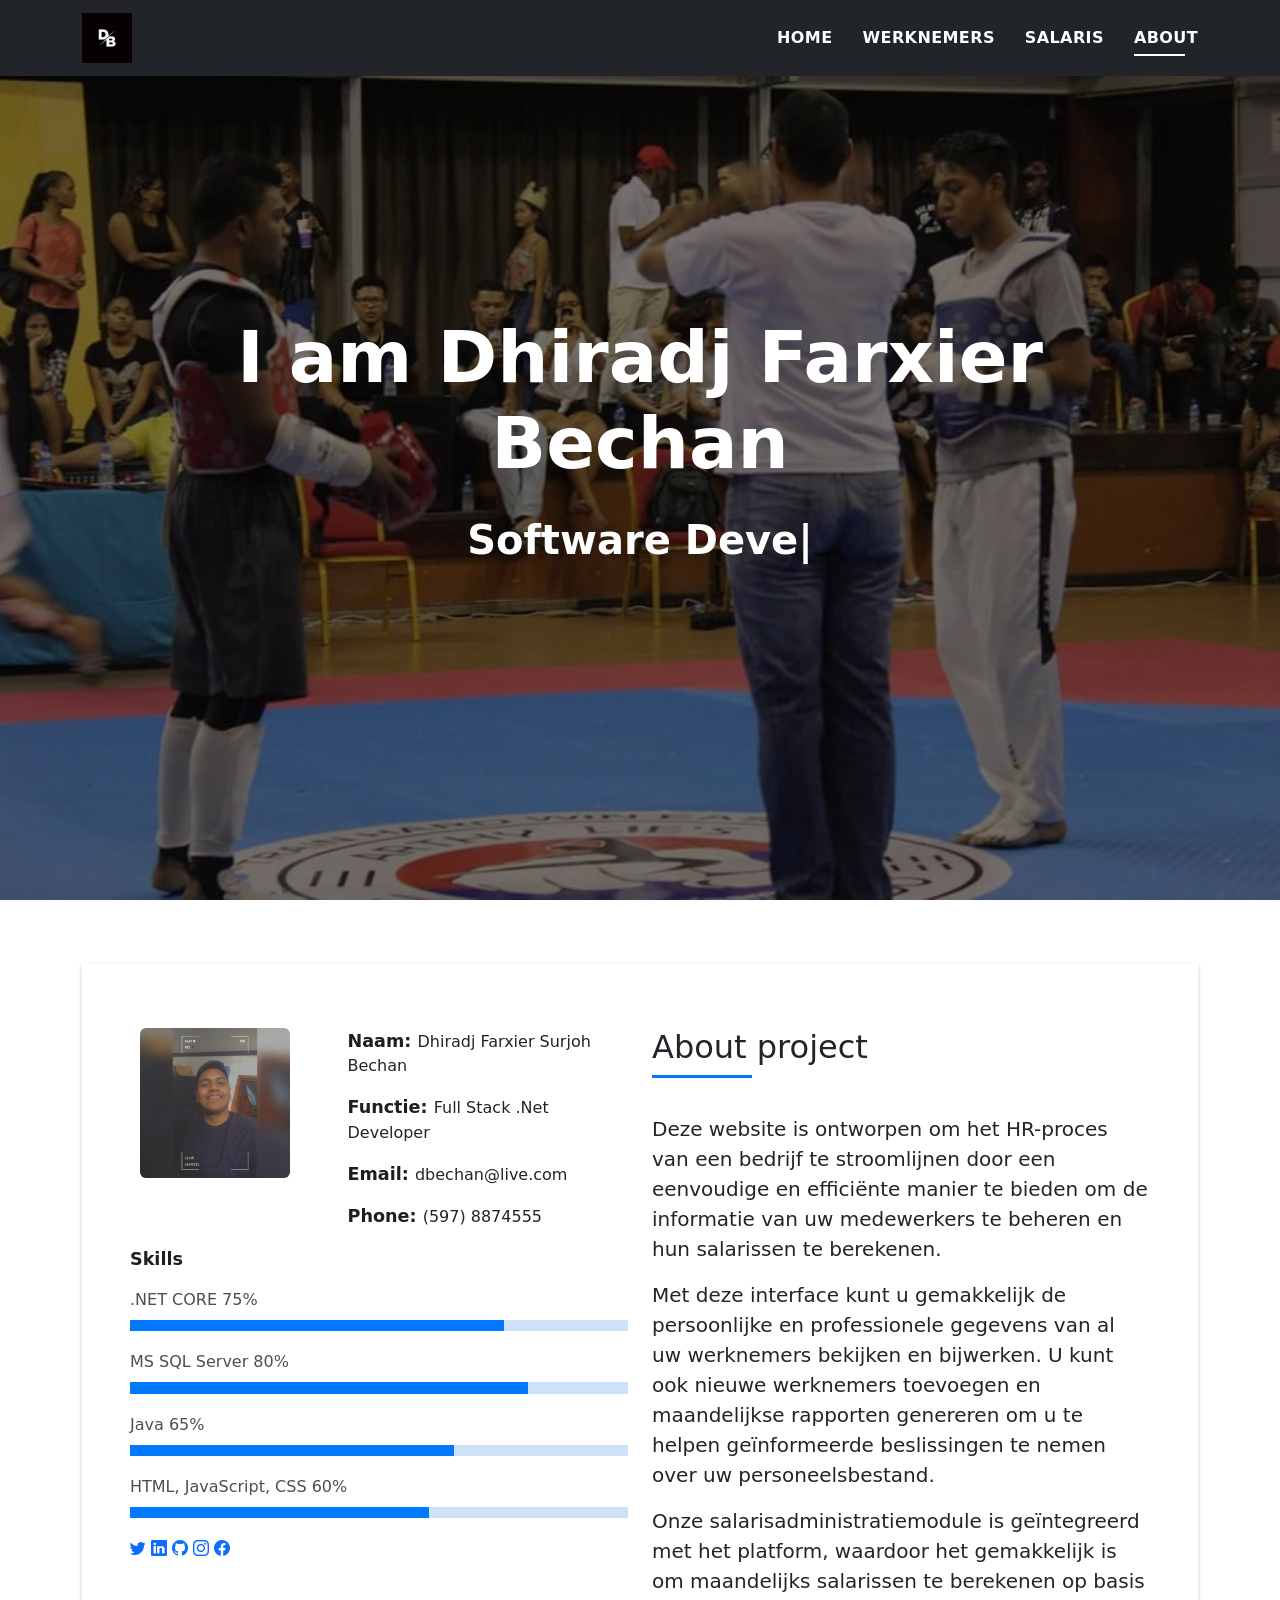
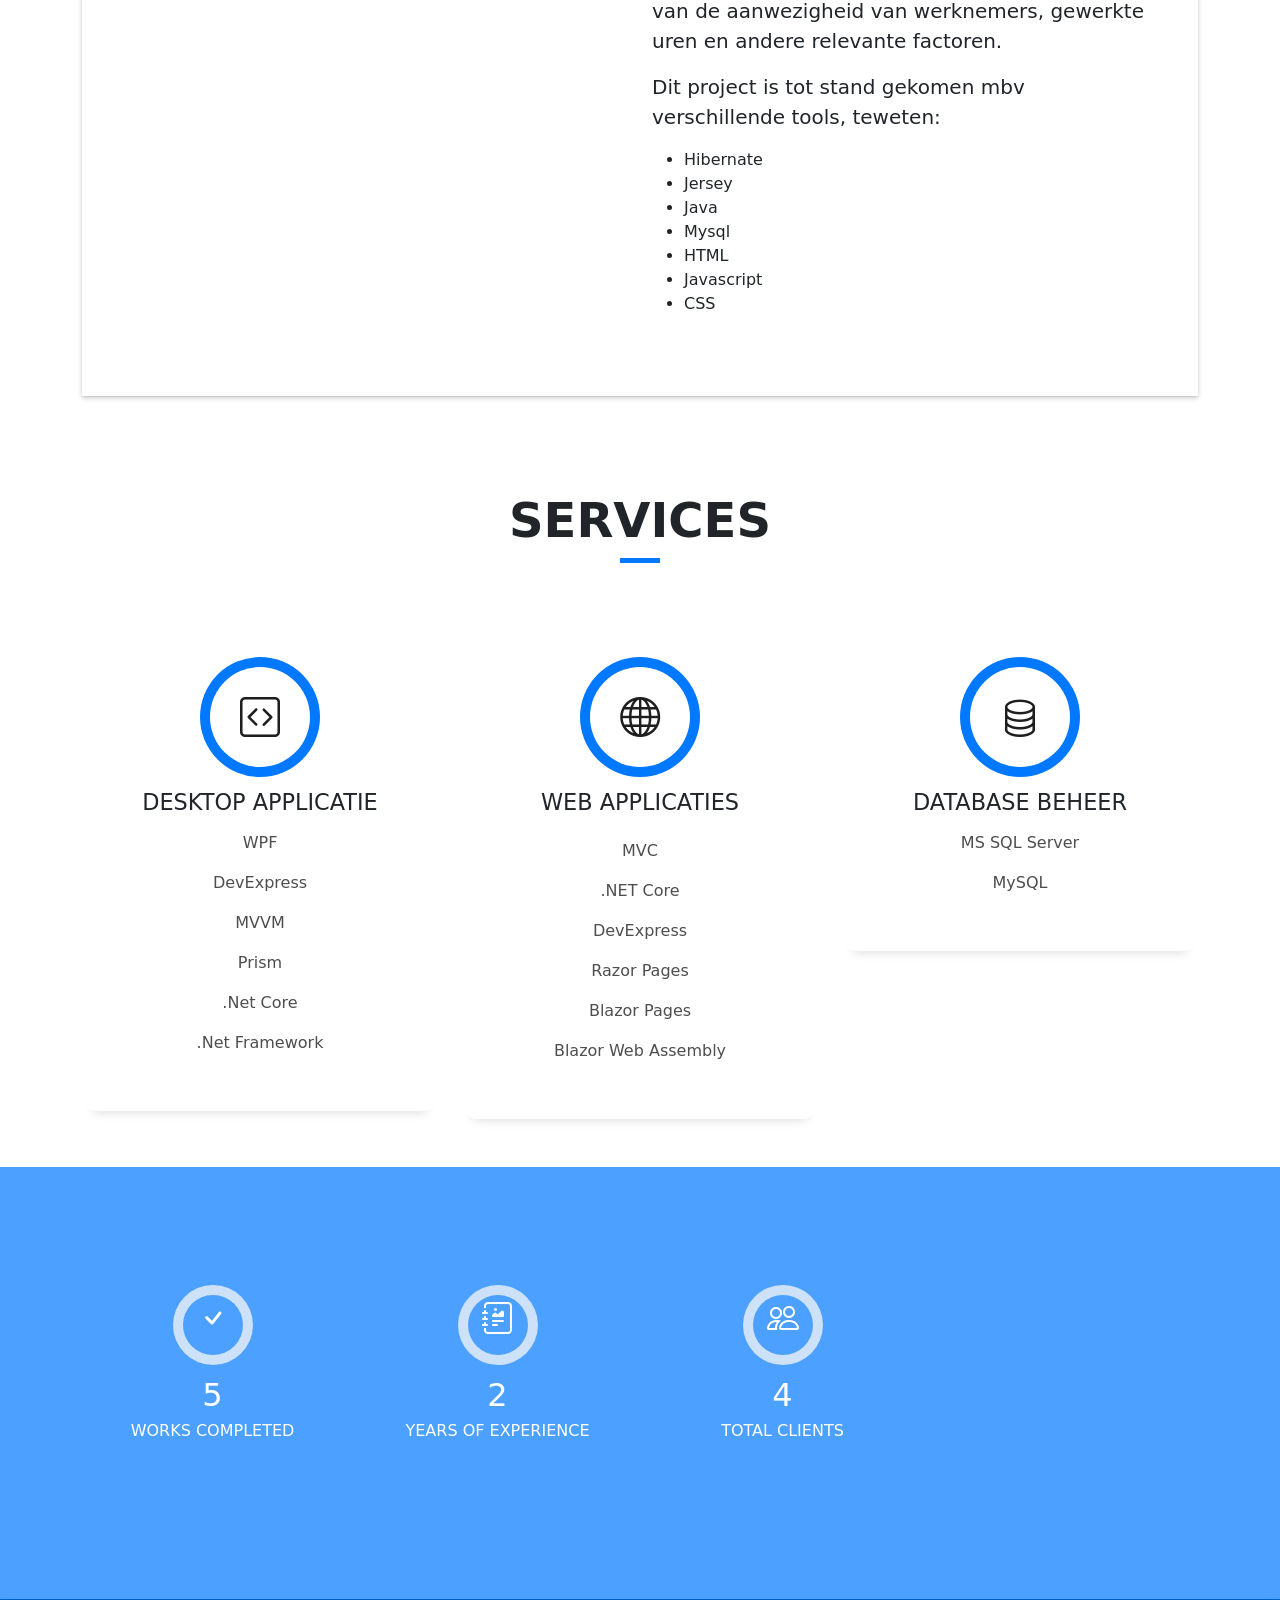
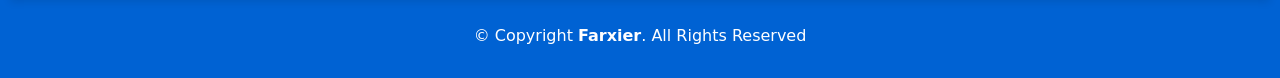
==== commit 18f1b69b: "V11" ====
--- a/src/main/WebApp/html/About.html
+++ b/src/main/WebApp/html/About.html
@@ -302,17 +302,17 @@
               </div>
             </div>
           </div>
-          <div class="col-sm-3 col-lg-3">
+          <!--<div class="col-sm-3 col-lg-3">
             <div class="counter-box pt-4 pt-md-0">
               <div class="counter-ico">
                 <span class="ico-circle"><i class="bi bi-award"></i></span>
               </div>
               <div class="counter-num">
-                <p data-purecounter-start="0" data-purecounter-end="1" data-purecounter-duration="1" class="counter purecounter"></p>
+                <p data-purecounter-start="0" data-purecounter-end="0" data-purecounter-duration="0" class="counter purecounter"></p>
                 <span class="counter-text">GIRLFRIEND</span>
               </div>
             </div>
-          </div>
+          </div>-->
         </div>
       </div>
     </div><!-- End Counter Section -->
